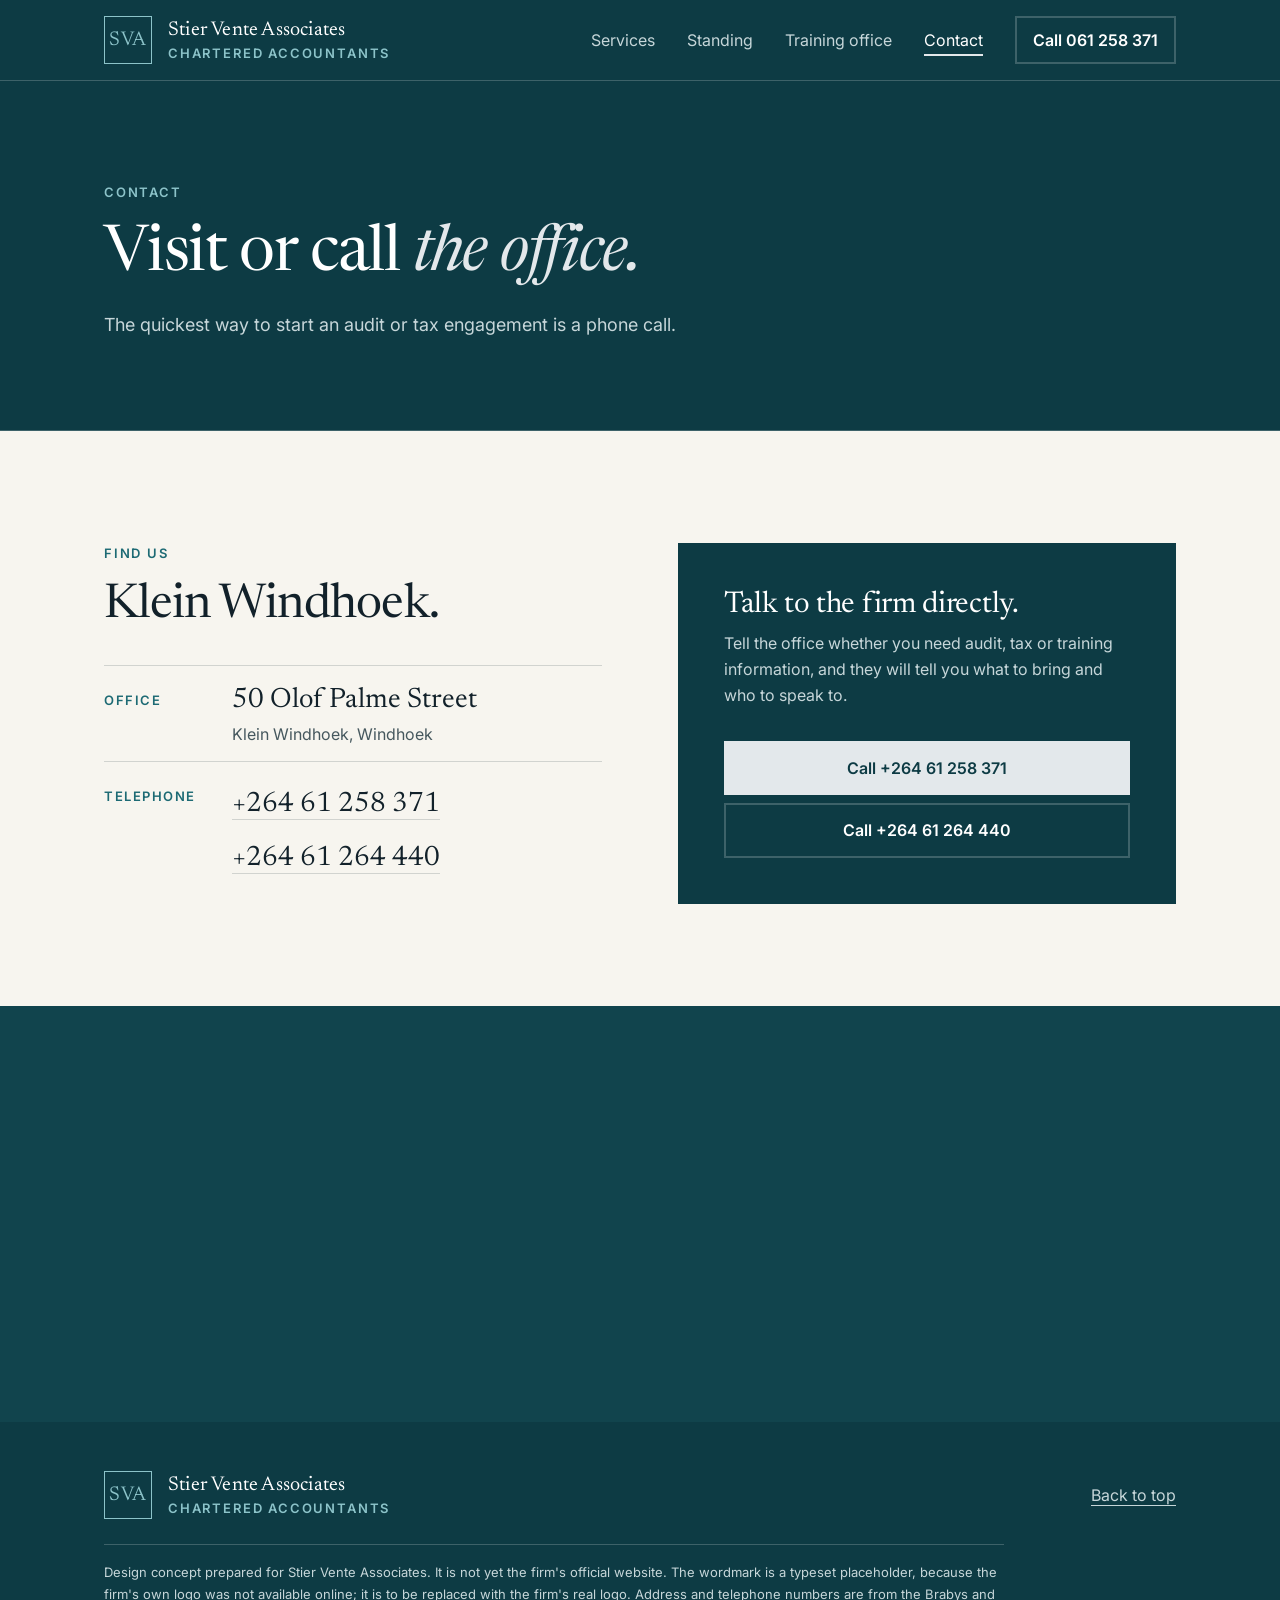
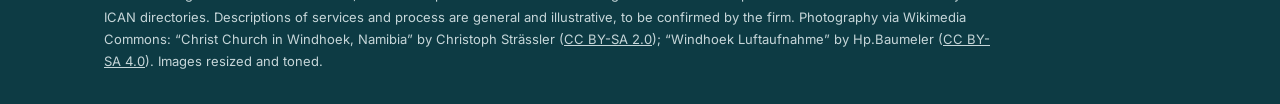
==== contact.html @ dd2426ba "Teal palette, silver-white accents, split into separate pages with fuller content Co-Authored-By: Cl" ====
<!doctype html>
<html lang="en">
<head>
<meta charset="utf-8">
<meta name="viewport" content="width=device-width, initial-scale=1">
<meta name="robots" content="noindex, nofollow">
<title>Contact | Stier Vente Associates</title>
<meta name="description" content="Visit or call Stier Vente Associates at 50 Olof Palme Street, Klein Windhoek. Telephone +264 61 258 371.">
<meta name="theme-color" content="#0d3b44">
<link rel="icon" type="image/svg+xml" href="assets/favicon.svg">
<link rel="preconnect" href="https://fonts.googleapis.com">
<link rel="preconnect" href="https://fonts.gstatic.com" crossorigin>
<link href="https://fonts.googleapis.com/css2?family=Newsreader:ital,opsz,wght@0,6..72,400;0,6..72,500;1,6..72,400&family=Inter:wght@400;500;600&display=swap" rel="stylesheet">
<link rel="stylesheet" href="assets/site.css">
</head>
<body>
<a class="skip" href="#main">Skip to content</a>

<header id="hdr">
  <div class="wrap nav">
    <a href="index.html" class="mark" aria-label="Stier Vente Associates, home">
      <span class="mono" aria-hidden="true">SVA</span>
      <span class="nm">Stier Vente Associates<small>Chartered Accountants</small></span>
    </a>
    <nav class="links" id="links" aria-label="Main">
      <a href="services.html">Services</a><a href="standing.html">Standing</a><a href="training.html">Training office</a><a href="contact.html" aria-current="page">Contact</a>
      <a href="tel:+26461258371" class="btn">Call 061 258 371</a>
    </nav>
    <button id="burger" aria-label="Menu" aria-expanded="false" aria-controls="links"><i></i><i></i></button>
  </div>
</header>

<main id="main">
<section class="phead dark" id="top">
  <div class="wrap">
    <p class="eyebrow">Contact</p>
    <h1>Visit or call <em>the office.</em></h1>
    <p class="lead">The quickest way to start an audit or tax engagement is a phone call.</p>
  </div>
</section>

<section class="contact" id="contact" style="padding-top:clamp(64px,9vw,112px)">
  <div class="wrap grid">
    <div>
      <p class="eyebrow">Find us</p>
      <h2>Klein Windhoek.</h2>
      <dl class="dl">
        <div><dt>Office</dt><dd>50 Olof Palme Street<small>Klein Windhoek, Windhoek</small></dd></div>
        <div><dt>Telephone</dt><dd><a href="tel:+26461258371">+264 61 258 371</a><br><a href="tel:+26461264440">+264 61 264 440</a></dd></div>
      </dl>
    </div>
    <div class="callbox">
      <h3>Talk to the firm directly.</h3>
      <p>Tell the office whether you need audit, tax or training information, and they will tell you what to bring and who to speak to.</p>
      <a class="btn fill" href="tel:+26461258371">Call +264 61 258 371</a>
      <a class="btn ghost" href="tel:+26461264440">Call +264 61 264 440</a>
    </div>
  </div>
  <div class="map"><iframe title="Map showing 50 Olof Palme Street, Klein Windhoek" width="1200" height="416" loading="lazy" referrerpolicy="no-referrer-when-downgrade" src="https://www.google.com/maps?q=50+Olof+Palme+Street,+Klein+Windhoek,+Namibia&z=16&output=embed"></iframe></div>
</section>

</main>

<footer>
  <div class="wrap">
    <div class="fb">
      <span class="mark"><span class="mono" aria-hidden="true">SVA</span><span class="nm">Stier Vente Associates<small>Chartered Accountants</small></span></span>
      <a class="top" href="#top">Back to top</a>
    </div>
    <p class="credits">Design concept prepared for Stier Vente Associates. It is not yet the firm's official website. The wordmark is a typeset placeholder, because the firm's own logo was not available online; it is to be replaced with the firm's real logo. Address and telephone numbers are from the Brabys and ICAN directories. Descriptions of services and process are general and illustrative, to be confirmed by the firm. Photography via Wikimedia Commons: &ldquo;Christ Church in Windhoek, Namibia&rdquo; by Christoph Str&auml;ssler (<a href="https://creativecommons.org/licenses/by-sa/2.0/" rel="noopener">CC BY-SA 2.0</a>); &ldquo;Windhoek Luftaufnahme&rdquo; by Hp.Baumeler (<a href="https://creativecommons.org/licenses/by-sa/4.0/" rel="noopener">CC BY-SA 4.0</a>). Images resized and toned.</p>
  </div>
</footer>
<script src="assets/site.js"></script>
</body>
</html>
---- assets/site.css ----
:root{
  /* Deep teal and silver on ivory: the quiet register of an audit practice. (Variable names kept from the first palette.) */
  --green:#0d3b44; --green-2:#14505a; --green-mid:#1d6a74; --green-soft:#8cc3c9;
  --brass:#e3e8eb; --ivory:#f7f5ef; --white:#fff; --ink:#12212a; --slate:#46585e;
  --line:rgba(255,255,255,.2); --line-d:rgba(18,33,42,.16); --mute:#c6d6d9;
  --serif:"Newsreader",Georgia,"Times New Roman",serif;
  --sans:"Inter",system-ui,-apple-system,"Segoe UI",sans-serif;
  --pad:clamp(24px,5vw,72px); --max:1200px;
}
*{box-sizing:border-box;margin:0;padding:0}
html{scroll-behavior:smooth;-webkit-text-size-adjust:100%;scroll-padding-top:96px}
body{font-family:var(--sans);background:var(--ivory);color:var(--ink);line-height:1.65;font-size:16px;overflow-x:hidden;-webkit-font-smoothing:antialiased}
img{display:block;max-width:100%}
a{color:inherit;text-decoration:none}
button{font:inherit;color:inherit;background:none;border:0;cursor:pointer}
::selection{background:var(--brass);color:var(--green)}
:focus-visible{outline:3px solid var(--ink);outline-offset:3px}
header :focus-visible,
.hero :focus-visible,
.facts :focus-visible,
.dark :focus-visible,
.callbox :focus-visible,
footer :focus-visible{outline-color:var(--brass)}
.wrap{max-width:var(--max);margin:0 auto;padding:0 var(--pad)}
h1,h2,h3{font-family:var(--serif);font-weight:400;line-height:1.1;text-wrap:balance}
h1{letter-spacing:-.025em}
h2{font-size:clamp(2rem,4vw,3rem);letter-spacing:-.02em}
h3{font-size:1.875rem;letter-spacing:-.01em}
.eyebrow{font-size:.8125rem;letter-spacing:.14em;text-transform:uppercase;font-weight:600;color:var(--green-mid)}
.dark .eyebrow{color:var(--green-soft)}
.skip{position:absolute;left:-999px;top:0;background:var(--white);color:var(--green);padding:12px 16px;z-index:300}
.skip:focus{left:16px;top:16px}
.btn{display:inline-flex;align-items:center;justify-content:center;min-height:48px;padding:12px 24px;font-weight:600;font-size:1rem;border:2px solid var(--line);transition:background .25s,color .25s,border-color .25s}
.btn.fill{background:var(--brass);color:var(--green);border-color:var(--brass)}
.btn.fill:hover{background:var(--white);border-color:var(--white)}
.btn.ghost{color:var(--white);border-color:var(--line)}
.btn.ghost:hover{background:var(--white);color:var(--green);border-color:var(--white)}
.btn:active{transform:translateY(1px)}

/* wordmark: set in type, a placeholder until the firm supplies its own logo */
.mark{display:flex;align-items:center;gap:16px;min-width:0}
.mono{flex:none;width:48px;height:48px;display:grid;place-items:center;border:1.5px solid var(--green-soft);color:var(--green-soft);font-family:var(--serif);font-size:1.25rem;letter-spacing:.04em}
.mark .nm{font-family:var(--serif);color:var(--white);font-size:1.25rem;line-height:1.1;letter-spacing:.01em}
.mark .nm small{display:block;font:600 .8125rem var(--sans);letter-spacing:.14em;color:var(--green-soft);margin-top:4px;text-transform:uppercase}

header{position:fixed;top:0;left:0;right:0;z-index:100;background:var(--green);border-bottom:1px solid var(--line);transition:top .35s}
header.hide{top:-81px}
.nav{display:flex;align-items:center;justify-content:space-between;height:80px;gap:24px}
.links{display:flex;gap:32px;align-items:center}
.links a{color:var(--mute);font-size:1rem;padding:12px 0;text-decoration:underline transparent 2px;text-underline-offset:8px;transition:color .25s,text-decoration-color .25s}
.links a[aria-current]{color:var(--white);text-decoration-color:var(--brass)}
.links a:hover{color:var(--white);text-decoration-color:var(--white)}
.links .btn{color:var(--white);min-height:48px;padding:8px 16px;text-decoration:none;background:transparent;border-color:var(--line)}
.links .btn:hover{background:var(--white);border-color:var(--white);color:var(--green)}
#burger{display:none;width:48px;height:48px;position:relative;z-index:2}
#burger i{position:absolute;left:12px;right:12px;height:2px;background:var(--white);transition:transform .3s,top .3s}
#burger i:first-child{top:18px}#burger i:last-child{top:28px}
.open #burger i:first-child{top:23px;transform:rotate(45deg)}
.open #burger i:last-child{top:23px;transform:rotate(-45deg)}

/* hero */
.hero{background:var(--green);color:var(--white);display:grid;grid-template-columns:1.1fr .9fr;min-height:92svh;padding-top:80px}
.hero .copy{padding:clamp(48px,8vw,112px) clamp(24px,5vw,72px) clamp(48px,7vw,88px) max(var(--pad),calc((100vw - var(--max))/2 + var(--pad)));display:flex;flex-direction:column;justify-content:center}
.hero h1{font-size:clamp(3rem,5.4vw,4.5rem);max-width:13ch;margin:16px 0 24px}
.hero h1 em{font-style:italic;color:var(--brass)}
.hero p.lead{max-width:520px;color:var(--mute);font-size:1.125rem}
.cta{display:flex;gap:16px;flex-wrap:wrap;margin-top:32px}
.hero .pic{position:relative;min-height:336px}
.hero .pic img{position:absolute;inset:0;width:100%;height:100%;object-fit:cover;object-position:50% 40%;filter:saturate(.6)}
.hero .pic::after{content:"";position:absolute;inset:0;background:linear-gradient(90deg,var(--green) 0,rgba(13,59,68,0) 24%)}

/* facts strip */
.facts{background:var(--green-2);color:var(--white);border-top:1px solid var(--line)}
.facts ul{list-style:none;display:grid;grid-template-columns:repeat(3,1fr)}
.facts li{padding:24px 32px 24px 0;font-size:1rem;color:var(--mute)}
.facts li+li{padding-left:32px;border-left:1px solid var(--line)}
.facts b{display:block;font-family:var(--serif);font-weight:400;font-size:1.75rem;color:var(--white);margin-bottom:4px}

/* services */
.services{padding:clamp(80px,11vw,144px) 0;background:var(--ivory)}
.services h2{margin:16px 0;max-width:18ch}
.services .sub{color:var(--slate);max-width:560px}
.svc{display:grid;grid-template-columns:repeat(3,1fr);margin-top:56px;border-top:2px solid var(--green)}
.svc article{padding:32px 32px 32px 0}
.svc article+article{padding-left:32px;border-left:1px solid var(--line-d)}
.svc .n{font-family:var(--serif);font-size:2rem;line-height:1;color:var(--green-mid)}
.svc h3{margin:16px 0 8px}
.svc p{color:var(--slate)}

/* registered */
.reg{background:var(--green);color:var(--white);padding:clamp(80px,11vw,144px) 0}
.reg .grid{display:grid;grid-template-columns:.9fr 1.1fr;gap:clamp(32px,6vw,96px);align-items:start}
.reg h2{margin:16px 0}
.reg .lede{color:var(--mute);max-width:432px}
.reg ul{list-style:none;border-top:1px solid var(--line)}
.reg li{display:grid;grid-template-columns:1fr auto;gap:16px;padding:24px 0;border-bottom:1px solid var(--line);align-items:baseline}
.reg li h3{font-size:1.75rem}
.reg li p{color:var(--mute);font-size:1rem;margin-top:4px}
.reg li a{color:var(--green-soft);font-weight:600;font-size:1rem;text-decoration:underline;text-underline-offset:8px;padding:16px 0;white-space:nowrap}
.reg li a:hover{color:var(--brass)}

/* training */
.train{position:relative;overflow:hidden;color:var(--white);padding:clamp(96px,12vw,168px) 0}
.train>img{position:absolute;inset:0;width:100%;height:100%;object-fit:cover;object-position:50% 60%;filter:saturate(.6)}
.train::before{content:"";position:absolute;inset:0;z-index:1;background:linear-gradient(90deg,rgba(13,59,68,.78) 0%,rgba(13,59,68,.72) 32%,rgba(13,59,68,.35) 58%,rgba(13,59,68,.22) 100%)}
.train .wrap{position:relative;z-index:2}
.train h2{margin:16px 0;max-width:17ch}
.train p.t{color:var(--mute);max-width:560px;font-size:1.125rem}

/* contact */
.contact{padding:clamp(80px,11vw,144px) 0 0;background:var(--ivory)}
.contact .grid{display:grid;grid-template-columns:1fr 1fr;gap:clamp(32px,6vw,96px);align-items:start}
.contact h2{margin:16px 0 32px}
.dl div{display:grid;grid-template-columns:112px 1fr;gap:16px;padding:16px 0;border-top:1px solid var(--line-d)}
.dl dt{font-size:.8125rem;letter-spacing:.12em;text-transform:uppercase;font-weight:600;color:var(--green-mid);padding-top:8px}
.dl dd{font-family:var(--serif);font-size:1.75rem;line-height:1.35}
.dl dd a{text-decoration:underline var(--line-d) 1px;text-underline-offset:8px;display:inline-block;padding:8px 0}
.dl dd a:hover{text-decoration-color:var(--green-mid)}
.dl dd small{display:block;font-family:var(--sans);font-size:1rem;color:var(--slate);margin-top:4px}
.callbox{background:var(--green);color:var(--white);padding:clamp(32px,3.6vw,48px)}
.callbox h3{margin-bottom:8px}
.callbox p{color:var(--mute);margin-bottom:24px}
.callbox .btn{width:100%;margin-top:8px}
.map{margin-top:clamp(64px,8vw,112px);background:var(--green-2);position:relative;overflow:hidden}
.map iframe{display:block;width:100%;height:416px;border:0;filter:grayscale(1) contrast(1.08) brightness(.9) sepia(.4) hue-rotate(150deg) saturate(.5)}
.map::after{content:"";position:absolute;inset:0;pointer-events:none;background:var(--green);opacity:.2;mix-blend-mode:multiply}

footer{background:var(--green);color:var(--mute);padding:48px 0 32px}
.fb{display:flex;justify-content:space-between;align-items:center;gap:24px;flex-wrap:wrap}
.fb a.top{text-decoration:underline;text-underline-offset:4px;padding:12px 0}
.fb a.top:hover{color:var(--white)}
.credits{font-size:.8125rem;margin-top:24px;line-height:1.7;max-width:900px;border-top:1px solid var(--line);padding-top:16px}
.credits a{text-decoration:underline}

/* inner pages */
.phead{background:var(--green);color:var(--white);padding:calc(80px + clamp(56px,8vw,112px)) 0 clamp(56px,7vw,96px);border-bottom:1px solid var(--line)}
.phead h1{font-size:clamp(2.5rem,5vw,4rem);max-width:20ch;margin:16px 0 20px;letter-spacing:-.025em}
.phead h1 em{font-style:italic;color:var(--brass)}
.phead .lead{max-width:620px;color:var(--mute);font-size:1.125rem}
.sec{padding:clamp(64px,9vw,112px) 0}
.sec.alt{background:var(--white)}
.sec h2{margin:16px 0 20px;max-width:22ch}
.sec .intro{color:var(--slate);max-width:640px;font-size:1.0625rem}
.cols{display:grid;grid-template-columns:repeat(2,1fr);gap:0 clamp(32px,6vw,96px);margin-top:48px;border-top:2px solid var(--green)}
.cols article{padding:28px 0;border-bottom:1px solid var(--line-d)}
.cols h3{font-size:1.5rem;margin-bottom:8px}
.cols p{color:var(--slate)}
.steps{list-style:none;counter-reset:s;margin-top:48px;border-top:2px solid var(--green)}
.steps li{counter-increment:s;display:grid;grid-template-columns:72px 1fr;gap:16px;padding:28px 0;border-bottom:1px solid var(--line-d)}
.steps li::before{content:counter(s,decimal-leading-zero);font-family:var(--serif);font-size:2rem;line-height:1.1;color:var(--green-mid)}
.steps h3{font-size:1.5rem;margin-bottom:6px}
.steps p{color:var(--slate);max-width:680px}
.note{margin-top:40px;padding:20px 24px;border-left:3px solid var(--green-mid);background:rgba(29,106,116,.07);color:var(--slate);max-width:720px}
.band{background:var(--green-2);color:var(--white);padding:clamp(48px,6vw,80px) 0}
.band .wrap{display:flex;justify-content:space-between;align-items:center;gap:24px;flex-wrap:wrap}
.band h2{font-size:clamp(1.75rem,3vw,2.25rem);max-width:24ch}
.svc article h3 a{text-decoration:underline transparent 2px;text-underline-offset:6px;transition:text-decoration-color .25s}
.svc article h3 a:hover{text-decoration-color:currentColor}
.more{display:inline-block;margin-top:16px;font-weight:600;color:var(--green-mid);text-decoration:underline;text-underline-offset:8px;padding:12px 0}
.train h1{font-size:clamp(2.5rem,5vw,4rem);max-width:17ch;margin:16px 0;letter-spacing:-.025em}
.pad-top{padding-top:calc(80px + clamp(64px,9vw,112px))}
@media (max-width:900px){.cols{grid-template-columns:1fr}.steps li{grid-template-columns:48px 1fr}.phead{padding-top:calc(80px + 48px)}}

@media (max-width:1000px){.svc{grid-template-columns:1fr}.svc article{padding:32px 0}.svc article+article{padding-left:0;border-left:0;border-top:1px solid var(--line-d)}}
@media (max-width:900px){
  #burger{display:block;z-index:2}
  .links{position:fixed;inset:0;z-index:1;background:var(--green);flex-direction:column;justify-content:center;gap:24px;visibility:hidden;opacity:0;pointer-events:none;transition:opacity .25s,visibility 0s .25s}
  .open .links{visibility:visible;opacity:1;pointer-events:auto;transition:opacity .25s}
  .links a{font-family:var(--serif);font-size:1.875rem;color:var(--white)}
  .links .btn{font-family:var(--sans);font-size:1rem;margin-top:16px}
  .hero{grid-template-columns:1fr;min-height:0}
  .hero .copy{padding:40px var(--pad) 56px}
  .hero .pic{min-height:280px;order:-1}
  .hero .pic::after{background:linear-gradient(0deg,var(--green) 0,rgba(13,59,68,0) 40%)}
  .facts ul{grid-template-columns:1fr}
  .facts li,.facts li+li{padding:16px 0;border-left:0}
  .facts li+li{border-top:1px solid var(--line)}
  .reg .grid,.contact .grid{grid-template-columns:1fr}
  .dl div{grid-template-columns:1fr;gap:8px}
  .reg li{grid-template-columns:1fr;gap:8px}
  .train::before{background:linear-gradient(0deg,rgba(13,59,68,.78) 0%,rgba(13,59,68,.7) 42%,rgba(13,59,68,.28) 100%)}
}
@media (max-width:560px){.mark .nm{font-size:1.125rem}}
@media (prefers-reduced-motion:reduce){*,*::before,*::after{transition-duration:.01ms!important;scroll-behavior:auto!important}}
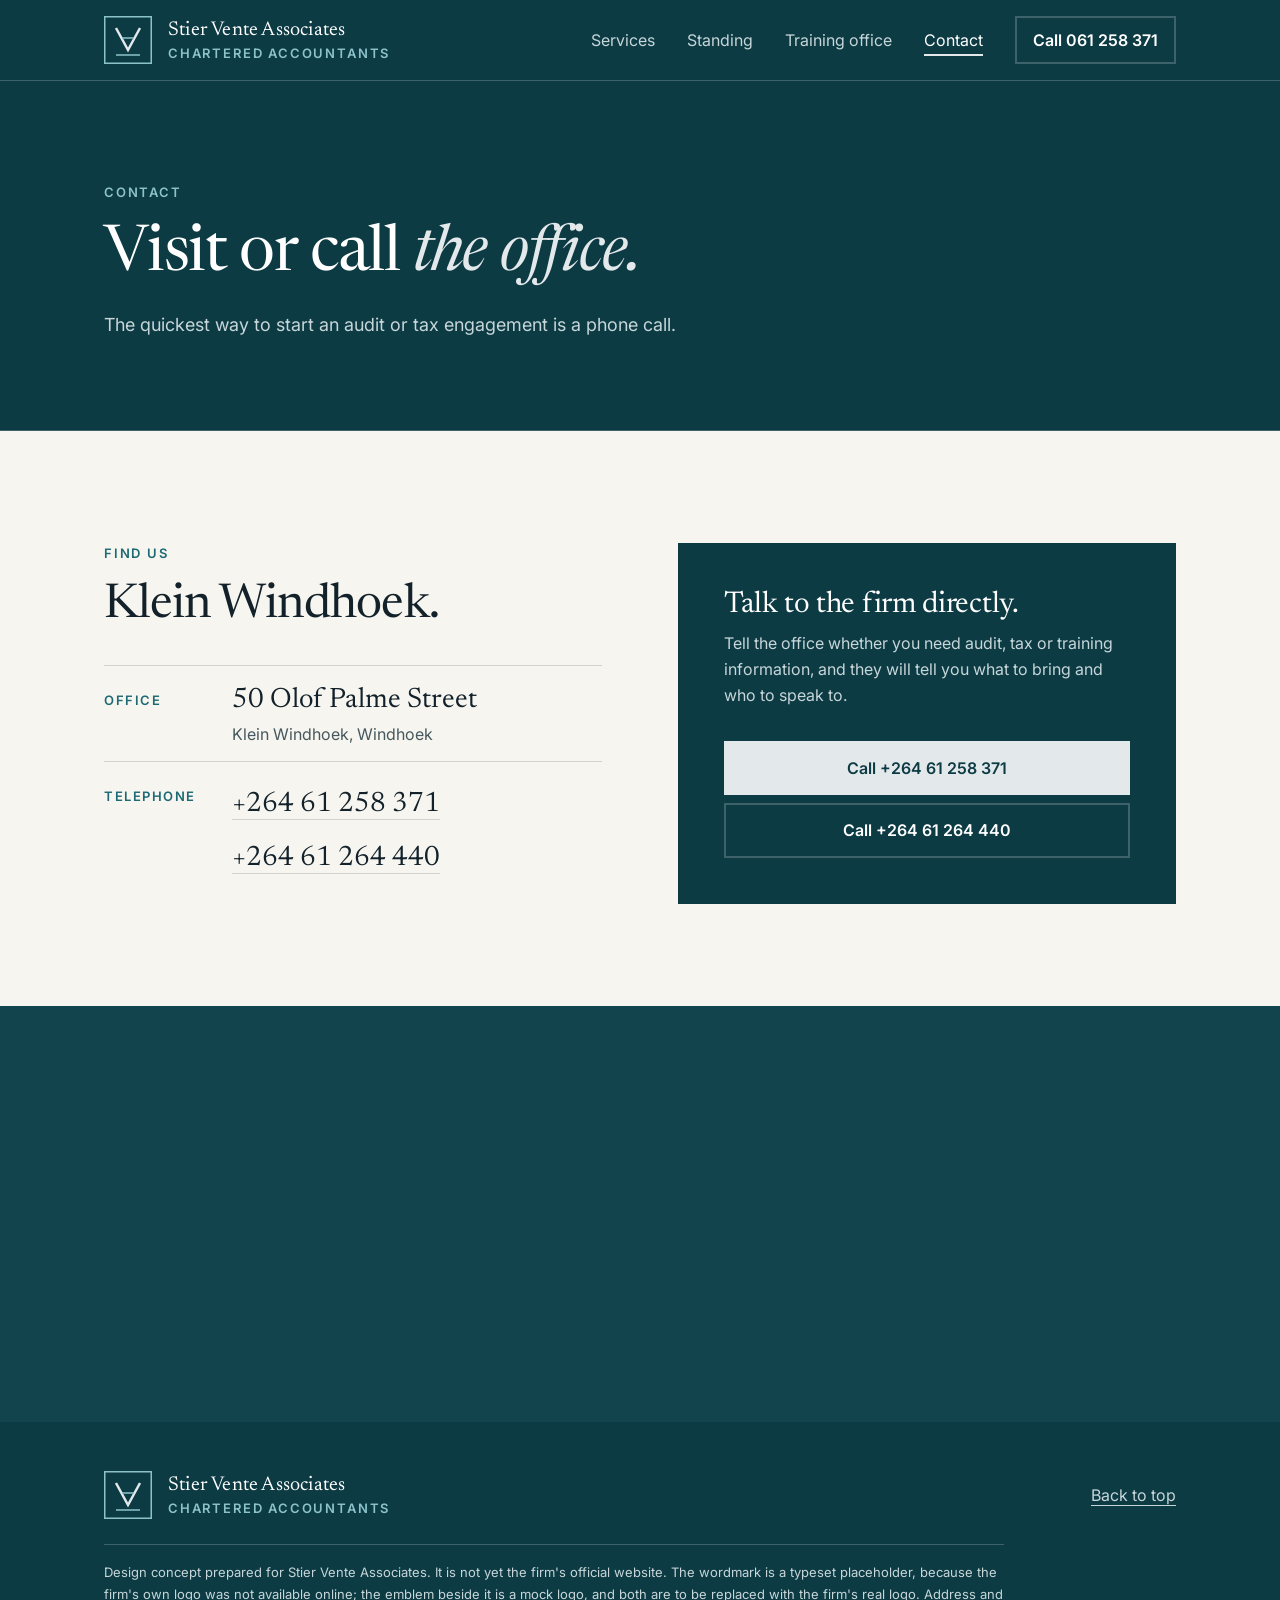
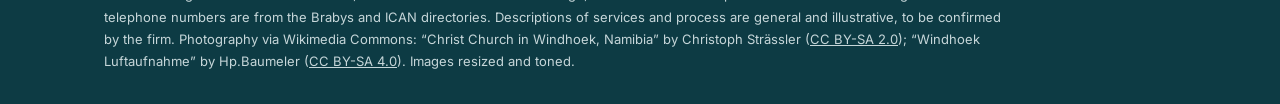
==== commit eee55af4: "Add mock logo and hero image to standing page Co-Authored-By: Claude Sonnet 5.5 <noreply@anthropic.c" ====
--- a/contact.html
+++ b/contact.html
@@ -19,7 +19,7 @@
 <header id="hdr">
   <div class="wrap nav">
     <a href="index.html" class="mark" aria-label="Stier Vente Associates, home">
-      <span class="mono" aria-hidden="true">SVA</span>
+      <img class="logo" src="assets/logo.svg" width="48" height="48" alt="">
       <span class="nm">Stier Vente Associates<small>Chartered Accountants</small></span>
     </a>
     <nav class="links" id="links" aria-label="Main">
@@ -64,10 +64,10 @@
 <footer>
   <div class="wrap">
     <div class="fb">
-      <span class="mark"><span class="mono" aria-hidden="true">SVA</span><span class="nm">Stier Vente Associates<small>Chartered Accountants</small></span></span>
+      <span class="mark"><img class="logo" src="assets/logo.svg" width="48" height="48" alt=""><span class="nm">Stier Vente Associates<small>Chartered Accountants</small></span></span>
       <a class="top" href="#top">Back to top</a>
     </div>
-    <p class="credits">Design concept prepared for Stier Vente Associates. It is not yet the firm's official website. The wordmark is a typeset placeholder, because the firm's own logo was not available online; it is to be replaced with the firm's real logo. Address and telephone numbers are from the Brabys and ICAN directories. Descriptions of services and process are general and illustrative, to be confirmed by the firm. Photography via Wikimedia Commons: &ldquo;Christ Church in Windhoek, Namibia&rdquo; by Christoph Str&auml;ssler (<a href="https://creativecommons.org/licenses/by-sa/2.0/" rel="noopener">CC BY-SA 2.0</a>); &ldquo;Windhoek Luftaufnahme&rdquo; by Hp.Baumeler (<a href="https://creativecommons.org/licenses/by-sa/4.0/" rel="noopener">CC BY-SA 4.0</a>). Images resized and toned.</p>
+    <p class="credits">Design concept prepared for Stier Vente Associates. It is not yet the firm's official website. The wordmark is a typeset placeholder, because the firm's own logo was not available online; the emblem beside it is a mock logo, and both are to be replaced with the firm's real logo. Address and telephone numbers are from the Brabys and ICAN directories. Descriptions of services and process are general and illustrative, to be confirmed by the firm. Photography via Wikimedia Commons: &ldquo;Christ Church in Windhoek, Namibia&rdquo; by Christoph Str&auml;ssler (<a href="https://creativecommons.org/licenses/by-sa/2.0/" rel="noopener">CC BY-SA 2.0</a>); &ldquo;Windhoek Luftaufnahme&rdquo; by Hp.Baumeler (<a href="https://creativecommons.org/licenses/by-sa/4.0/" rel="noopener">CC BY-SA 4.0</a>). Images resized and toned.</p>
   </div>
 </footer>
 <script src="assets/site.js"></script>
--- a/assets/site.css
+++ b/assets/site.css
@@ -40,6 +40,7 @@
 /* wordmark: set in type, a placeholder until the firm supplies its own logo */
 .mark{display:flex;align-items:center;gap:16px;min-width:0}
 .mono{flex:none;width:48px;height:48px;display:grid;place-items:center;border:1.5px solid var(--green-soft);color:var(--green-soft);font-family:var(--serif);font-size:1.25rem;letter-spacing:.04em}
+.logo{flex:none;width:48px;height:48px}
 .mark .nm{font-family:var(--serif);color:var(--white);font-size:1.25rem;line-height:1.1;letter-spacing:.01em}
 .mark .nm small{display:block;font:600 .8125rem var(--sans);letter-spacing:.14em;color:var(--green-soft);margin-top:4px;text-transform:uppercase}
 
@@ -133,6 +134,8 @@
 .credits a{text-decoration:underline}
 
 /* inner pages */
+.hero.short{min-height:64svh}
+.hero.short .pic img{object-position:50% 55%}
 .phead{background:var(--green);color:var(--white);padding:calc(80px + clamp(56px,8vw,112px)) 0 clamp(56px,7vw,96px);border-bottom:1px solid var(--line)}
 .phead h1{font-size:clamp(2.5rem,5vw,4rem);max-width:20ch;margin:16px 0 20px;letter-spacing:-.025em}
 .phead h1 em{font-style:italic;color:var(--brass)}
